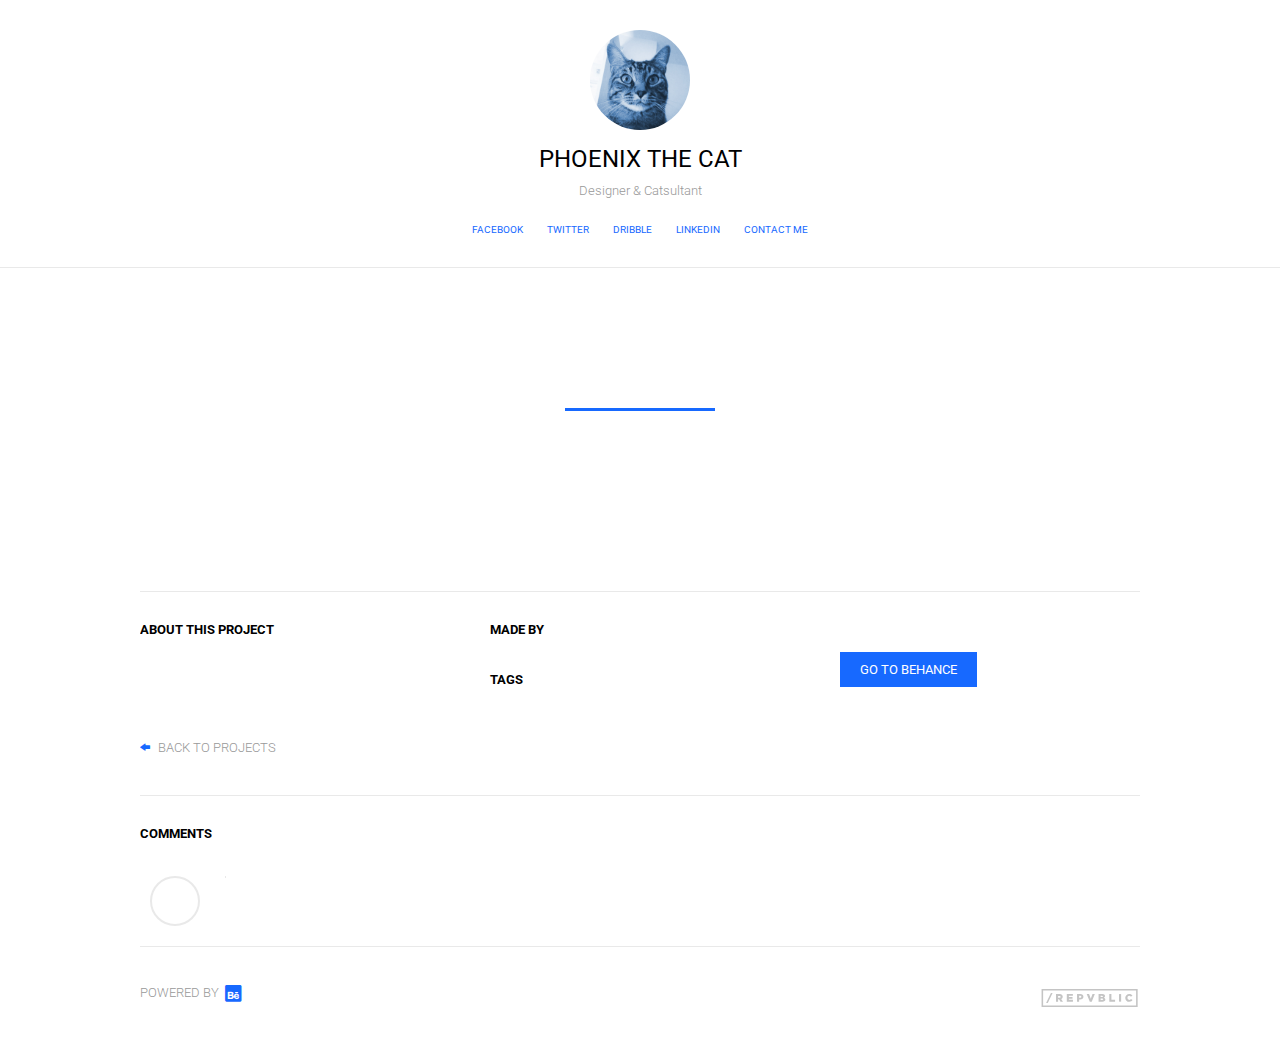
==== project.html @ 504475c3 "theme and folders" ====
<html>
<head>
  <title></title>
  <script type="text/javascript">
    var render = "project";
  </script>
  <script type="text/javascript" src="static/js/jquery-2.1.1.min.js"></script>
  <script type="text/javascript" src="static/js/be-settings.js"></script>
  <script type="text/javascript" src="static/js/be.js"></script>
  <script type="text/javascript" src="static/js/be-display.js"></script>
  <link href='http://fonts.googleapis.com/css?family=Roboto:400,700,300,400italic' rel='stylesheet' type='text/css'>
  <link rel="stylesheet" href="static/css/icons.css" type="text/css" />
  <link rel="stylesheet" href="static/css/styles.css" type="text/css" />
</head>
<body>
  <header>
    <div class="avatar">
      <img src="static/assets/avatar.jpg" alt="User Avatar" />
    </div>
    <h1 class="username"><a href="index.html">Phoenix the cat</a></h1>
    <span class="userdescription">Designer & Catsultant</span>
    <nav>
      <!--datos de contacto-->
      <a href="" target="_blank" class="accent-txt">Facebook</a>
      <a href="" target="_blank" class="accent-txt">Twitter</a>
      <a href="" target="_blank" class="accent-txt">Dribble</a>
      <a href="" target="_blank" class="accent-txt">LinkedIn</a>
      <a href="mailto:tannia@designersrepvblic.com" class="accent-txt">Contact me</a>
    </nav>
  </header>
  <section id="content">
    <div class="project_c">
      <div class="project_info">
        <h2 class="name"></h2>
        <span class="fields"></span>
        <span class="line accent-bg"></span>
      </div>
      <ul class="modules">
        <li>
          <img src="">
        </li>
      </ul>
      <div class="project_meta">
        <div class="col">
          <div class="description_data">
            <span class="data-txt">About this project</span>
            <p class="description"></p>
          </div>
        </div>
        <div class="col">
          <div class="owner-data">
            <span class="data-txt">Made by</span>
            <span class="owners"></span>
          </div>
          <div class="tags-data">
            <span class="data-txt">Tags</span>
            <span class="tags"></span>
          </div>
        </div>
        <div class="col">
          <div class="stats"></div>
          <a href="" class="gotobehance accent-bg">Go to Behance</a>
        </div>
        <div class="return-link">
          <a href="index.html">
            <i class="fi-arrow-left accent-txt"></i>
            Back to projects
          </a>
        </div>
      </div>
      <div class="comments-box">
        <h3>Comments</h3>
        <ul class="comments_c">
          <li>
            <div class="c_avatar">
              <img class="user_img">
            </div>
            <div class="c_content">
              <span class="user_name accent-txt"></span>
              <span class="date_on"></span>
              <p class="comment"></p>
            </div>
          </li>
        </ul>
      </div>
    </div>
  </section>
  <footer>
    <div class="behance">
      <a href="http://www.behance.net" target="_blank">Powered by <i class="fi-social-behance accent-txt"></i></a>
    </div>
    <div class="repvblic">
      <a href="http://www.repvblic.co/behance/" target="_blank" class="icon">Repvblic.co</a>
    </div>
  </footer>
</body>
</html>
---- static/css/icons.css ----
/* 
 * Foundation Icons v 3.0
 * Made by ZURB 2013 http://zurb.com/playground/foundation-icon-fonts-3
 * MIT License
 */

@font-face {
  font-family: "foundation-icons";
  src: url("../fonts/foundation-icons.eot");
  src: url("../fonts/foundation-icons.eot?#iefix") format("embedded-opentype"),
       url("../fonts/foundation-icons.woff") format("woff"),
       url("../fonts/foundation-icons.ttf") format("truetype"),
       url("../fonts/foundation-icons.svg#fontcustom") format("svg");
  font-weight: normal;
  font-style: normal;
}

.fi-address-book:before,
.fi-alert:before,
.fi-align-center:before,
.fi-align-justify:before,
.fi-align-left:before,
.fi-align-right:before,
.fi-anchor:before,
.fi-annotate:before,
.fi-archive:before,
.fi-arrow-down:before,
.fi-arrow-left:before,
.fi-arrow-right:before,
.fi-arrow-up:before,
.fi-arrows-compress:before,
.fi-arrows-expand:before,
.fi-arrows-in:before,
.fi-arrows-out:before,
.fi-asl:before,
.fi-asterisk:before,
.fi-at-sign:before,
.fi-background-color:before,
.fi-battery-empty:before,
.fi-battery-full:before,
.fi-battery-half:before,
.fi-bitcoin-circle:before,
.fi-bitcoin:before,
.fi-blind:before,
.fi-bluetooth:before,
.fi-bold:before,
.fi-book-bookmark:before,
.fi-book:before,
.fi-bookmark:before,
.fi-braille:before,
.fi-burst-new:before,
.fi-burst-sale:before,
.fi-burst:before,
.fi-calendar:before,
.fi-camera:before,
.fi-check:before,
.fi-checkbox:before,
.fi-clipboard-notes:before,
.fi-clipboard-pencil:before,
.fi-clipboard:before,
.fi-clock:before,
.fi-closed-caption:before,
.fi-cloud:before,
.fi-comment-minus:before,
.fi-comment-quotes:before,
.fi-comment-video:before,
.fi-comment:before,
.fi-comments:before,
.fi-compass:before,
.fi-contrast:before,
.fi-credit-card:before,
.fi-crop:before,
.fi-crown:before,
.fi-css3:before,
.fi-database:before,
.fi-die-five:before,
.fi-die-four:before,
.fi-die-one:before,
.fi-die-six:before,
.fi-die-three:before,
.fi-die-two:before,
.fi-dislike:before,
.fi-dollar-bill:before,
.fi-dollar:before,
.fi-download:before,
.fi-eject:before,
.fi-elevator:before,
.fi-euro:before,
.fi-eye:before,
.fi-fast-forward:before,
.fi-female-symbol:before,
.fi-female:before,
.fi-filter:before,
.fi-first-aid:before,
.fi-flag:before,
.fi-folder-add:before,
.fi-folder-lock:before,
.fi-folder:before,
.fi-foot:before,
.fi-foundation:before,
.fi-graph-bar:before,
.fi-graph-horizontal:before,
.fi-graph-pie:before,
.fi-graph-trend:before,
.fi-guide-dog:before,
.fi-hearing-aid:before,
.fi-heart:before,
.fi-home:before,
.fi-html5:before,
.fi-indent-less:before,
.fi-indent-more:before,
.fi-info:before,
.fi-italic:before,
.fi-key:before,
.fi-laptop:before,
.fi-layout:before,
.fi-lightbulb:before,
.fi-like:before,
.fi-link:before,
.fi-list-bullet:before,
.fi-list-number:before,
.fi-list-thumbnails:before,
.fi-list:before,
.fi-lock:before,
.fi-loop:before,
.fi-magnifying-glass:before,
.fi-mail:before,
.fi-male-female:before,
.fi-male-symbol:before,
.fi-male:before,
.fi-map:before,
.fi-marker:before,
.fi-megaphone:before,
.fi-microphone:before,
.fi-minus-circle:before,
.fi-minus:before,
.fi-mobile-signal:before,
.fi-mobile:before,
.fi-monitor:before,
.fi-mountains:before,
.fi-music:before,
.fi-next:before,
.fi-no-dogs:before,
.fi-no-smoking:before,
.fi-page-add:before,
.fi-page-copy:before,
.fi-page-csv:before,
.fi-page-delete:before,
.fi-page-doc:before,
.fi-page-edit:before,
.fi-page-export-csv:before,
.fi-page-export-doc:before,
.fi-page-export-pdf:before,
.fi-page-export:before,
.fi-page-filled:before,
.fi-page-multiple:before,
.fi-page-pdf:before,
.fi-page-remove:before,
.fi-page-search:before,
.fi-page:before,
.fi-paint-bucket:before,
.fi-paperclip:before,
.fi-pause:before,
.fi-paw:before,
.fi-paypal:before,
.fi-pencil:before,
.fi-photo:before,
.fi-play-circle:before,
.fi-play-video:before,
.fi-play:before,
.fi-plus:before,
.fi-pound:before,
.fi-power:before,
.fi-previous:before,
.fi-price-tag:before,
.fi-pricetag-multiple:before,
.fi-print:before,
.fi-prohibited:before,
.fi-projection-screen:before,
.fi-puzzle:before,
.fi-quote:before,
.fi-record:before,
.fi-refresh:before,
.fi-results-demographics:before,
.fi-results:before,
.fi-rewind-ten:before,
.fi-rewind:before,
.fi-rss:before,
.fi-safety-cone:before,
.fi-save:before,
.fi-share:before,
.fi-sheriff-badge:before,
.fi-shield:before,
.fi-shopping-bag:before,
.fi-shopping-cart:before,
.fi-shuffle:before,
.fi-skull:before,
.fi-social-500px:before,
.fi-social-adobe:before,
.fi-social-amazon:before,
.fi-social-android:before,
.fi-social-apple:before,
.fi-social-behance:before,
.fi-social-bing:before,
.fi-social-blogger:before,
.fi-social-delicious:before,
.fi-social-designer-news:before,
.fi-social-deviant-art:before,
.fi-social-digg:before,
.fi-social-dribbble:before,
.fi-social-drive:before,
.fi-social-dropbox:before,
.fi-social-evernote:before,
.fi-social-facebook:before,
.fi-social-flickr:before,
.fi-social-forrst:before,
.fi-social-foursquare:before,
.fi-social-game-center:before,
.fi-social-github:before,
.fi-social-google-plus:before,
.fi-social-hacker-news:before,
.fi-social-hi5:before,
.fi-social-instagram:before,
.fi-social-joomla:before,
.fi-social-lastfm:before,
.fi-social-linkedin:before,
.fi-social-medium:before,
.fi-social-myspace:before,
.fi-social-orkut:before,
.fi-social-path:before,
.fi-social-picasa:before,
.fi-social-pinterest:before,
.fi-social-rdio:before,
.fi-social-reddit:before,
.fi-social-skillshare:before,
.fi-social-skype:before,
.fi-social-smashing-mag:before,
.fi-social-snapchat:before,
.fi-social-spotify:before,
.fi-social-squidoo:before,
.fi-social-stack-overflow:before,
.fi-social-steam:before,
.fi-social-stumbleupon:before,
.fi-social-treehouse:before,
.fi-social-tumblr:before,
.fi-social-twitter:before,
.fi-social-vimeo:before,
.fi-social-windows:before,
.fi-social-xbox:before,
.fi-social-yahoo:before,
.fi-social-yelp:before,
.fi-social-youtube:before,
.fi-social-zerply:before,
.fi-social-zurb:before,
.fi-sound:before,
.fi-star:before,
.fi-stop:before,
.fi-strikethrough:before,
.fi-subscript:before,
.fi-superscript:before,
.fi-tablet-landscape:before,
.fi-tablet-portrait:before,
.fi-target-two:before,
.fi-target:before,
.fi-telephone-accessible:before,
.fi-telephone:before,
.fi-text-color:before,
.fi-thumbnails:before,
.fi-ticket:before,
.fi-torso-business:before,
.fi-torso-female:before,
.fi-torso:before,
.fi-torsos-all-female:before,
.fi-torsos-all:before,
.fi-torsos-female-male:before,
.fi-torsos-male-female:before,
.fi-torsos:before,
.fi-trash:before,
.fi-trees:before,
.fi-trophy:before,
.fi-underline:before,
.fi-universal-access:before,
.fi-unlink:before,
.fi-unlock:before,
.fi-upload-cloud:before,
.fi-upload:before,
.fi-usb:before,
.fi-video:before,
.fi-volume-none:before,
.fi-volume-strike:before,
.fi-volume:before,
.fi-web:before,
.fi-wheelchair:before,
.fi-widget:before,
.fi-wrench:before,
.fi-x-circle:before,
.fi-x:before,
.fi-yen:before,
.fi-zoom-in:before,
.fi-zoom-out:before,
.stats .comments i:before,
.stats .views i:before,
.stats .appreciations i:before {
  font-family: "foundation-icons";
  font-style: normal;
  font-weight: normal;
  font-variant: normal;
  text-transform: none;
  line-height: 1;
  -webkit-font-smoothing: antialiased;
  display: inline-block;
  text-decoration: inherit;
}

.fi-address-book:before { content: "\f100"; }
.fi-alert:before { content: "\f101"; }
.fi-align-center:before { content: "\f102"; }
.fi-align-justify:before { content: "\f103"; }
.fi-align-left:before { content: "\f104"; }
.fi-align-right:before { content: "\f105"; }
.fi-anchor:before { content: "\f106"; }
.fi-annotate:before { content: "\f107"; }
.fi-archive:before { content: "\f108"; }
.fi-arrow-down:before { content: "\f109"; }
.fi-arrow-left:before { content: "\f10a"; }
.fi-arrow-right:before { content: "\f10b"; }
.fi-arrow-up:before { content: "\f10c"; }
.fi-arrows-compress:before { content: "\f10d"; }
.fi-arrows-expand:before { content: "\f10e"; }
.fi-arrows-in:before { content: "\f10f"; }
.fi-arrows-out:before { content: "\f110"; }
.fi-asl:before { content: "\f111"; }
.fi-asterisk:before { content: "\f112"; }
.fi-at-sign:before { content: "\f113"; }
.fi-background-color:before { content: "\f114"; }
.fi-battery-empty:before { content: "\f115"; }
.fi-battery-full:before { content: "\f116"; }
.fi-battery-half:before { content: "\f117"; }
.fi-bitcoin-circle:before { content: "\f118"; }
.fi-bitcoin:before { content: "\f119"; }
.fi-blind:before { content: "\f11a"; }
.fi-bluetooth:before { content: "\f11b"; }
.fi-bold:before { content: "\f11c"; }
.fi-book-bookmark:before { content: "\f11d"; }
.fi-book:before { content: "\f11e"; }
.fi-bookmark:before { content: "\f11f"; }
.fi-braille:before { content: "\f120"; }
.fi-burst-new:before { content: "\f121"; }
.fi-burst-sale:before { content: "\f122"; }
.fi-burst:before { content: "\f123"; }
.fi-calendar:before { content: "\f124"; }
.fi-camera:before { content: "\f125"; }
.fi-check:before { content: "\f126"; }
.fi-checkbox:before { content: "\f127"; }
.fi-clipboard-notes:before { content: "\f128"; }
.fi-clipboard-pencil:before { content: "\f129"; }
.fi-clipboard:before { content: "\f12a"; }
.fi-clock:before { content: "\f12b"; }
.fi-closed-caption:before { content: "\f12c"; }
.fi-cloud:before { content: "\f12d"; }
.fi-comment-minus:before { content: "\f12e"; }
.fi-comment-quotes:before { content: "\f12f"; }
.fi-comment-video:before { content: "\f130"; }
.fi-comment:before { content: "\f131"; }
.fi-comments:before { content: "\f132"; }
.fi-compass:before { content: "\f133"; }
.fi-contrast:before { content: "\f134"; }
.fi-credit-card:before { content: "\f135"; }
.fi-crop:before { content: "\f136"; }
.fi-crown:before { content: "\f137"; }
.fi-css3:before { content: "\f138"; }
.fi-database:before { content: "\f139"; }
.fi-die-five:before { content: "\f13a"; }
.fi-die-four:before { content: "\f13b"; }
.fi-die-one:before { content: "\f13c"; }
.fi-die-six:before { content: "\f13d"; }
.fi-die-three:before { content: "\f13e"; }
.fi-die-two:before { content: "\f13f"; }
.fi-dislike:before { content: "\f140"; }
.fi-dollar-bill:before { content: "\f141"; }
.fi-dollar:before { content: "\f142"; }
.fi-download:before { content: "\f143"; }
.fi-eject:before { content: "\f144"; }
.fi-elevator:before { content: "\f145"; }
.fi-euro:before { content: "\f146"; }
.fi-eye:before { content: "\f147"; }
.fi-fast-forward:before { content: "\f148"; }
.fi-female-symbol:before { content: "\f149"; }
.fi-female:before { content: "\f14a"; }
.fi-filter:before { content: "\f14b"; }
.fi-first-aid:before { content: "\f14c"; }
.fi-flag:before { content: "\f14d"; }
.fi-folder-add:before { content: "\f14e"; }
.fi-folder-lock:before { content: "\f14f"; }
.fi-folder:before { content: "\f150"; }
.fi-foot:before { content: "\f151"; }
.fi-foundation:before { content: "\f152"; }
.fi-graph-bar:before { content: "\f153"; }
.fi-graph-horizontal:before { content: "\f154"; }
.fi-graph-pie:before { content: "\f155"; }
.fi-graph-trend:before { content: "\f156"; }
.fi-guide-dog:before { content: "\f157"; }
.fi-hearing-aid:before { content: "\f158"; }
.fi-heart:before { content: "\f159"; }
.fi-home:before { content: "\f15a"; }
.fi-html5:before { content: "\f15b"; }
.fi-indent-less:before { content: "\f15c"; }
.fi-indent-more:before { content: "\f15d"; }
.fi-info:before { content: "\f15e"; }
.fi-italic:before { content: "\f15f"; }
.fi-key:before { content: "\f160"; }
.fi-laptop:before { content: "\f161"; }
.fi-layout:before { content: "\f162"; }
.fi-lightbulb:before { content: "\f163"; }
.fi-like:before { content: "\f164"; }
.fi-link:before { content: "\f165"; }
.fi-list-bullet:before { content: "\f166"; }
.fi-list-number:before { content: "\f167"; }
.fi-list-thumbnails:before { content: "\f168"; }
.fi-list:before { content: "\f169"; }
.fi-lock:before { content: "\f16a"; }
.fi-loop:before { content: "\f16b"; }
.fi-magnifying-glass:before { content: "\f16c"; }
.fi-mail:before { content: "\f16d"; }
.fi-male-female:before { content: "\f16e"; }
.fi-male-symbol:before { content: "\f16f"; }
.fi-male:before { content: "\f170"; }
.fi-map:before { content: "\f171"; }
.fi-marker:before { content: "\f172"; }
.fi-megaphone:before { content: "\f173"; }
.fi-microphone:before { content: "\f174"; }
.fi-minus-circle:before { content: "\f175"; }
.fi-minus:before { content: "\f176"; }
.fi-mobile-signal:before { content: "\f177"; }
.fi-mobile:before { content: "\f178"; }
.fi-monitor:before { content: "\f179"; }
.fi-mountains:before { content: "\f17a"; }
.fi-music:before { content: "\f17b"; }
.fi-next:before { content: "\f17c"; }
.fi-no-dogs:before { content: "\f17d"; }
.fi-no-smoking:before { content: "\f17e"; }
.fi-page-add:before { content: "\f17f"; }
.fi-page-copy:before { content: "\f180"; }
.fi-page-csv:before { content: "\f181"; }
.fi-page-delete:before { content: "\f182"; }
.fi-page-doc:before { content: "\f183"; }
.fi-page-edit:before { content: "\f184"; }
.fi-page-export-csv:before { content: "\f185"; }
.fi-page-export-doc:before { content: "\f186"; }
.fi-page-export-pdf:before { content: "\f187"; }
.fi-page-export:before { content: "\f188"; }
.fi-page-filled:before { content: "\f189"; }
.fi-page-multiple:before { content: "\f18a"; }
.fi-page-pdf:before { content: "\f18b"; }
.fi-page-remove:before { content: "\f18c"; }
.fi-page-search:before { content: "\f18d"; }
.fi-page:before { content: "\f18e"; }
.fi-paint-bucket:before { content: "\f18f"; }
.fi-paperclip:before { content: "\f190"; }
.fi-pause:before { content: "\f191"; }
.fi-paw:before { content: "\f192"; }
.fi-paypal:before { content: "\f193"; }
.fi-pencil:before { content: "\f194"; }
.fi-photo:before { content: "\f195"; }
.fi-play-circle:before { content: "\f196"; }
.fi-play-video:before { content: "\f197"; }
.fi-play:before { content: "\f198"; }
.fi-plus:before { content: "\f199"; }
.fi-pound:before { content: "\f19a"; }
.fi-power:before { content: "\f19b"; }
.fi-previous:before { content: "\f19c"; }
.fi-price-tag:before { content: "\f19d"; }
.fi-pricetag-multiple:before { content: "\f19e"; }
.fi-print:before { content: "\f19f"; }
.fi-prohibited:before { content: "\f1a0"; }
.fi-projection-screen:before { content: "\f1a1"; }
.fi-puzzle:before { content: "\f1a2"; }
.fi-quote:before { content: "\f1a3"; }
.fi-record:before { content: "\f1a4"; }
.fi-refresh:before { content: "\f1a5"; }
.fi-results-demographics:before { content: "\f1a6"; }
.fi-results:before { content: "\f1a7"; }
.fi-rewind-ten:before { content: "\f1a8"; }
.fi-rewind:before { content: "\f1a9"; }
.fi-rss:before { content: "\f1aa"; }
.fi-safety-cone:before { content: "\f1ab"; }
.fi-save:before { content: "\f1ac"; }
.fi-share:before { content: "\f1ad"; }
.fi-sheriff-badge:before { content: "\f1ae"; }
.fi-shield:before { content: "\f1af"; }
.fi-shopping-bag:before { content: "\f1b0"; }
.fi-shopping-cart:before { content: "\f1b1"; }
.fi-shuffle:before { content: "\f1b2"; }
.fi-skull:before { content: "\f1b3"; }
.fi-social-500px:before { content: "\f1b4"; }
.fi-social-adobe:before { content: "\f1b5"; }
.fi-social-amazon:before { content: "\f1b6"; }
.fi-social-android:before { content: "\f1b7"; }
.fi-social-apple:before { content: "\f1b8"; }
.fi-social-behance:before { content: "\f1b9"; }
.fi-social-bing:before { content: "\f1ba"; }
.fi-social-blogger:before { content: "\f1bb"; }
.fi-social-delicious:before { content: "\f1bc"; }
.fi-social-designer-news:before { content: "\f1bd"; }
.fi-social-deviant-art:before { content: "\f1be"; }
.fi-social-digg:before { content: "\f1bf"; }
.fi-social-dribbble:before { content: "\f1c0"; }
.fi-social-drive:before { content: "\f1c1"; }
.fi-social-dropbox:before { content: "\f1c2"; }
.fi-social-evernote:before { content: "\f1c3"; }
.fi-social-facebook:before { content: "\f1c4"; }
.fi-social-flickr:before { content: "\f1c5"; }
.fi-social-forrst:before { content: "\f1c6"; }
.fi-social-foursquare:before { content: "\f1c7"; }
.fi-social-game-center:before { content: "\f1c8"; }
.fi-social-github:before { content: "\f1c9"; }
.fi-social-google-plus:before { content: "\f1ca"; }
.fi-social-hacker-news:before { content: "\f1cb"; }
.fi-social-hi5:before { content: "\f1cc"; }
.fi-social-instagram:before { content: "\f1cd"; }
.fi-social-joomla:before { content: "\f1ce"; }
.fi-social-lastfm:before { content: "\f1cf"; }
.fi-social-linkedin:before { content: "\f1d0"; }
.fi-social-medium:before { content: "\f1d1"; }
.fi-social-myspace:before { content: "\f1d2"; }
.fi-social-orkut:before { content: "\f1d3"; }
.fi-social-path:before { content: "\f1d4"; }
.fi-social-picasa:before { content: "\f1d5"; }
.fi-social-pinterest:before { content: "\f1d6"; }
.fi-social-rdio:before { content: "\f1d7"; }
.fi-social-reddit:before { content: "\f1d8"; }
.fi-social-skillshare:before { content: "\f1d9"; }
.fi-social-skype:before { content: "\f1da"; }
.fi-social-smashing-mag:before { content: "\f1db"; }
.fi-social-snapchat:before { content: "\f1dc"; }
.fi-social-spotify:before { content: "\f1dd"; }
.fi-social-squidoo:before { content: "\f1de"; }
.fi-social-stack-overflow:before { content: "\f1df"; }
.fi-social-steam:before { content: "\f1e0"; }
.fi-social-stumbleupon:before { content: "\f1e1"; }
.fi-social-treehouse:before { content: "\f1e2"; }
.fi-social-tumblr:before { content: "\f1e3"; }
.fi-social-twitter:before { content: "\f1e4"; }
.fi-social-vimeo:before { content: "\f1e5"; }
.fi-social-windows:before { content: "\f1e6"; }
.fi-social-xbox:before { content: "\f1e7"; }
.fi-social-yahoo:before { content: "\f1e8"; }
.fi-social-yelp:before { content: "\f1e9"; }
.fi-social-youtube:before { content: "\f1ea"; }
.fi-social-zerply:before { content: "\f1eb"; }
.fi-social-zurb:before { content: "\f1ec"; }
.fi-sound:before { content: "\f1ed"; }
.fi-star:before { content: "\f1ee"; }
.fi-stop:before { content: "\f1ef"; }
.fi-strikethrough:before { content: "\f1f0"; }
.fi-subscript:before { content: "\f1f1"; }
.fi-superscript:before { content: "\f1f2"; }
.fi-tablet-landscape:before { content: "\f1f3"; }
.fi-tablet-portrait:before { content: "\f1f4"; }
.fi-target-two:before { content: "\f1f5"; }
.fi-target:before { content: "\f1f6"; }
.fi-telephone-accessible:before { content: "\f1f7"; }
.fi-telephone:before { content: "\f1f8"; }
.fi-text-color:before { content: "\f1f9"; }
.fi-thumbnails:before { content: "\f1fa"; }
.fi-ticket:before { content: "\f1fb"; }
.fi-torso-business:before { content: "\f1fc"; }
.fi-torso-female:before { content: "\f1fd"; }
.fi-torso:before { content: "\f1fe"; }
.fi-torsos-all-female:before { content: "\f1ff"; }
.fi-torsos-all:before { content: "\f200"; }
.fi-torsos-female-male:before { content: "\f201"; }
.fi-torsos-male-female:before { content: "\f202"; }
.fi-torsos:before { content: "\f203"; }
.fi-trash:before { content: "\f204"; }
.fi-trees:before { content: "\f205"; }
.fi-trophy:before { content: "\f206"; }
.fi-underline:before { content: "\f207"; }
.fi-universal-access:before { content: "\f208"; }
.fi-unlink:before { content: "\f209"; }
.fi-unlock:before { content: "\f20a"; }
.fi-upload-cloud:before { content: "\f20b"; }
.fi-upload:before { content: "\f20c"; }
.fi-usb:before { content: "\f20d"; }
.fi-video:before { content: "\f20e"; }
.fi-volume-none:before { content: "\f20f"; }
.fi-volume-strike:before { content: "\f210"; }
.fi-volume:before { content: "\f211"; }
.fi-web:before { content: "\f212"; }
.fi-wheelchair:before { content: "\f213"; }
.fi-widget:before { content: "\f214"; }
.fi-wrench:before { content: "\f215"; }
.fi-x-circle:before { content: "\f216"; }
.fi-x:before { content: "\f217"; }
.fi-yen:before { content: "\f218"; }
.fi-zoom-in:before { content: "\f219"; }
.fi-zoom-out:before { content: "\f21a"; }
---- static/css/styles.css ----
/*BEHANCE PORTFOLIO DISPLAY*/

/*
By Repvblic.Co - http://www.repvblic.co/behance/
Code by @leninanduin - Design by @velvetlicious
*/


/*If you want to change the accent color, do it here!*/

.accent-txt {
  color: #1769ff;
}

.accent-bg {
  background: #1769ff;
}

/*General*/

* {
  margin: 0;
  padding: 0;
  box-sizing: border-box;
  -webkit-box-sizing: border-box;
  -moz-box-sizing: border-box;
}

html, body {
  background: #fff;
  width: 100%;
  height: 100%;
  position: relative;
  font-family: 'Roboto', sans-serif;
  font-size: 16px;
  font-weight: 400;
  color: #000;
}

a {
  text-decoration: none;
}

header {
  width: 100%;
  padding: 30px;
  margin-bottom: 30px;
  border-bottom: 1px solid #e9e9e9;
}

.avatar {
  width: 100px;
  height: 100px;
  overflow: hidden;
  margin: 0 auto;
  border-radius: 50%;
}

.avatar img {
  width: 110%;
}

.username {
  font-weight: 400;
  text-align: center;
  width: 100%;
  display: block;
  margin: 15px 0 10px;
  text-transform: uppercase;
  font-size: 1.5em;
}

.username a {
  color: #000;
}

.userdescription {
  font-weight: 300;
  font-size: .8em;
  color: #999;
  display: block;
  width: 100%;
  text-align: center;
}

nav {
  margin-top: 20px;
  text-align: center;
}

nav a {
  text-transform: uppercase;
  font-size: .6em;
  text-decoration: none;
  display: inline-block;
  margin: 0 10px;
}

#content {
  width: 1000px;
  margin: 40px auto 0;
  display: table;
}

ul.projects {
  list-style: none;
}

li.project {
  width: 30%;
  float: left;
  min-height: 310px;
  margin: 0 5% 50px 0;
}

li.project:nth-of-type(3n + 3) {
  margin: 0 0 40px 0;
}

.project_thumb {
  width: 100%;
  margin-bottom: 15px;
  display: block;
  position: relative;
}

.project_thumb img {
  width: 100%;
}

.project_thumb .overlay {
  position: absolute;
  top: 0;
  width: 100%;
  height: 100%;
  opacity: 0;
}

.project_thumb .overlay:hover {
  opacity: .7;
}

.overlay i {
  position: absolute;
  top: 0;
  left: 0;
  width: 100%;
  height: 100%;
  z-index: 1;
  color: #fff;
  font-size: 3em;
  text-align: center;
  padding-top: 30%;
}

.overlay i:before {
  width: 100%;
}

a.project_link span {
  width: 100%;
  display: block;
  font-size: 1em;
  text-transform: uppercase;
  margin-bottom: 5px;
}

.project .fields {
  font-weight: 300;
  font-size: .6em;
  color: #999;
  display: block;
  width: 100%;
}

footer {
  width: 1000px;
  margin: 0 auto;
  padding: 40px 0;
  border-top: 1px solid #e9e9e9;
  display: table;
}

.behance {
  display: block;
  float: left;
}

.behance a {
  color: #999;
  font-size: .8em;
  font-weight: 300;
  text-transform: uppercase;
  display: block;
  line-height: 1em;
  position: relative;
  height: 18px;
}

.behance a i {
  display: inline-block;
  margin: 0 0 0 3px;
}

.behance a i:before {
  display: inline-block;
  text-align: center;
  font-size: 1.8em;
  line-height: 1em;
  position: absolute;
  bottom: 0;
}

.repvblic {
  display: block;
  float: right;
}

.repvblic a {
  text-indent: -9999px;
  background: url('../assets/repvblic.svg') no-repeat left top;
  display: block;
  width: 100px;
  height: 30px;
  background-size: contain;
}

.slow {
  transition: opacity 300ms ease 0s;
  -webkit-transition: opacity 300ms ease 0s;
  -moz-transition: opacity 300ms ease 0s;
}

.project_info .name {
  text-align: center;
  width: 100%;
  display: block;
  font-size: 2.5em;
  text-transform: uppercase;
  font-weight: 700;
  margin-bottom: 20px;
}

.project_info {
  width: 100%;
  display: block;
  margin-bottom: 40px;
  padding: 40px 0;
}

.line {
  width: 150px;
  height: 3px;
  display: block;
  margin: 60px auto 0;
}

.project_info .fields {
  width: 100%;
  display: block;
  text-align: center;
  color: #999;
  font-weight: 300;
  font-size: .8em;
}

ul.modules {
  list-style: none;
}

.modules li {
  display: block;
  margin-bottom: 20px;
}

.modules li img {
  margin: 0 auto;
  display: block;
}

.project_meta {
  display: block;
  width: 100%;
  margin: 100px 0 20px 0;
  padding: 30px 0 15px 0;
  border-top: 1px solid #e9e9e9;
  overflow: auto;
}
.col {
  width: 30%;
  margin-right: 5%;
  float: left;
}
.col:nth-of-type(3n+3) {
  margin-right: 0;
}

.col > div {
  width: 100%;
  float: left;
  margin-bottom: 30px;
}

.description_data {
  float: left;
}

span.data-txt, .comments-box h3 {
  text-transform: uppercase;
  font-weight: 700;
  font-size: .8em;
  width: 100%;
  display: block;
  margin-bottom: 5px;
}

.description, .tags {
  color: #999;
  font-size: .8em;
  font-weight: 300;
}

.owner-data {
  float: left;
}

span.owners {
  width: 100%;
}

.owners a {
  font-size: .8em;
  font-weight: 300;
}

.stats span {
  width: 100%;
  display: block;
  color: #999;
  font-size: .8em;
  font-weight: 300;
  margin-bottom: 5px;
  position: relative;
  height: 20px;
}

.stats span i {
  width: 20px;
  height: 20px;
  display: inline-block;
  margin-right: 10px;
}

.stats span i:before {
  display: inline-block;
  text-align: center;
  font-size: 1.8em;
  line-height: 1em;
  position: absolute;
  bottom: 1px;
  left: 0;
  height: 16px;
  width: 20px;
}

.comments-box {
  width: 100%;
  display: block;
  border-top: 1px solid #e9e9e9;
  padding: 30px 0;  
}

ul.comments_c {
  list-style: none;
  width: 100%;
  display: block;
  float: left;
  margin-top: 20px;
}

.comments_c li {
    width: 100%;
    float: left;
    padding: 10px;
    margin-bottom: 10px;
}

.c_avatar {
    width: 50px;
    height: 50px;
    display: block;
    float: left;
    border-radius: 50%;
    overflow: hidden;
    border: 2px solid #e9e9e9;
}

.c_avatar img {
  margin: -2px 0 0 -2px;
  display: block;
}

.c_content {
    float: left;
    display: block;
    margin: 0 20px;
}

.c_content .user_name {
  text-transform: uppercase;
  font-weight: 700;
  font-size: .8em;
  display: block;
  margin-bottom: 5px;
  float: left;
}

.c_content .date_on, .c_content p.comment {
  color: #999;
  font-size: .8em;
  font-weight: 300;
}

.c_content .date_on {
  display: block;
  float: left;
  margin-left: 5px;
  padding-left: 5px;
  border-left: 1px solid #e9e9e9;
  font-size: .6em;
  padding-top: 2px;
}

.c_content p.comment {
  width: 100%;
  display: block;
  float: left;
  margin-top: 5px;
}

a.gotobehance {
  padding: 10px 20px;
  text-transform: uppercase;
  color: #fff;
  font-size: .8em;
  display: block;
  float: left;
}

.stats .comments i:before { content: "\f132"; }
.stats .views i:before { content: "\f147"; }
.stats .appreciations i:before { content: "\f164"; }

.return-link {
  width: 100%;
  display: block;
  float: left;
  margin: 20px 0 0 0;
}

.return-link a {
  color: #999;
  font-size: .8em;
  font-weight: 300;
  text-transform: uppercase;
  display: block;
  line-height: 1em;
  position: relative;
  height: 18px;
}

.return-link a i {
  margin-right: 5px;
}
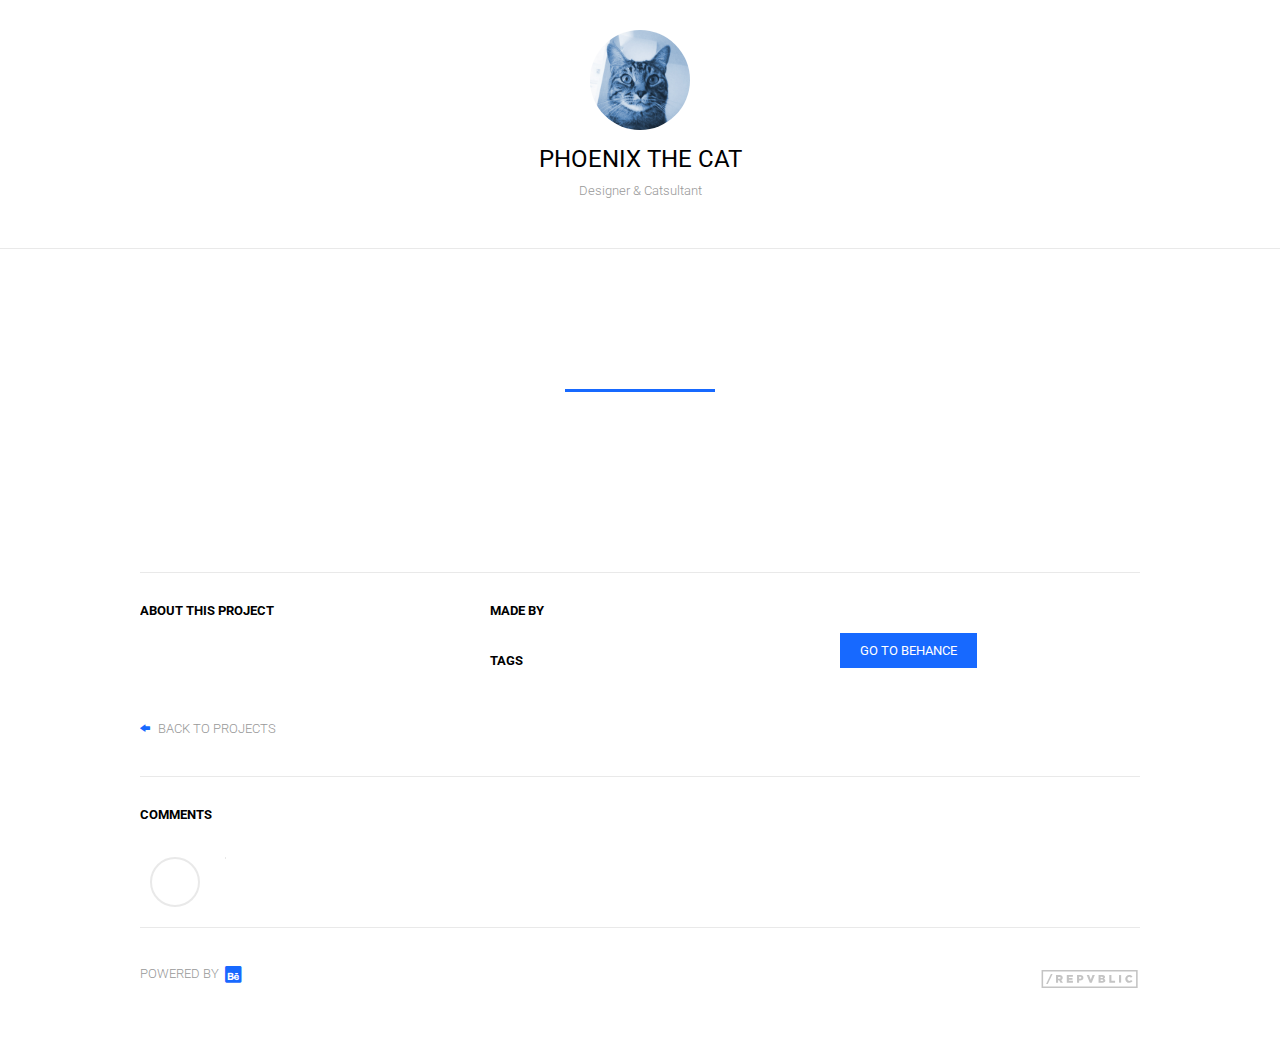
==== commit eac09261: "theme update & local storage implementation" ====
--- a/project.html
+++ b/project.html
@@ -1,9 +1,6 @@
 <html>
 <head>
   <title></title>
-  <script type="text/javascript">
-    var render = "project";
-  </script>
   <script type="text/javascript" src="static/js/jquery-2.1.1.min.js"></script>
   <script type="text/javascript" src="static/js/be-settings.js"></script>
   <script type="text/javascript" src="static/js/be.js"></script>
@@ -21,11 +18,11 @@
     <span class="userdescription">Designer & Catsultant</span>
     <nav>
       <!--datos de contacto-->
-      <a href="" target="_blank" class="accent-txt">Facebook</a>
+      <!-- <a href="" target="_blank" class="accent-txt">Facebook</a>
       <a href="" target="_blank" class="accent-txt">Twitter</a>
       <a href="" target="_blank" class="accent-txt">Dribble</a>
       <a href="" target="_blank" class="accent-txt">LinkedIn</a>
-      <a href="mailto:tannia@designersrepvblic.com" class="accent-txt">Contact me</a>
+      <a href="mailto:tannia@designersrepvblic.com" class="accent-txt">Contact me</a> -->
     </nav>
   </header>
   <section id="content">
@@ -59,7 +56,7 @@
         </div>
         <div class="col">
           <div class="stats"></div>
-          <a href="" class="gotobehance accent-bg">Go to Behance</a>
+          <a href="" class="gotobehance accent-bg" target="_blank">Go to Behance</a>
         </div>
         <div class="return-link">
           <a href="index.html">
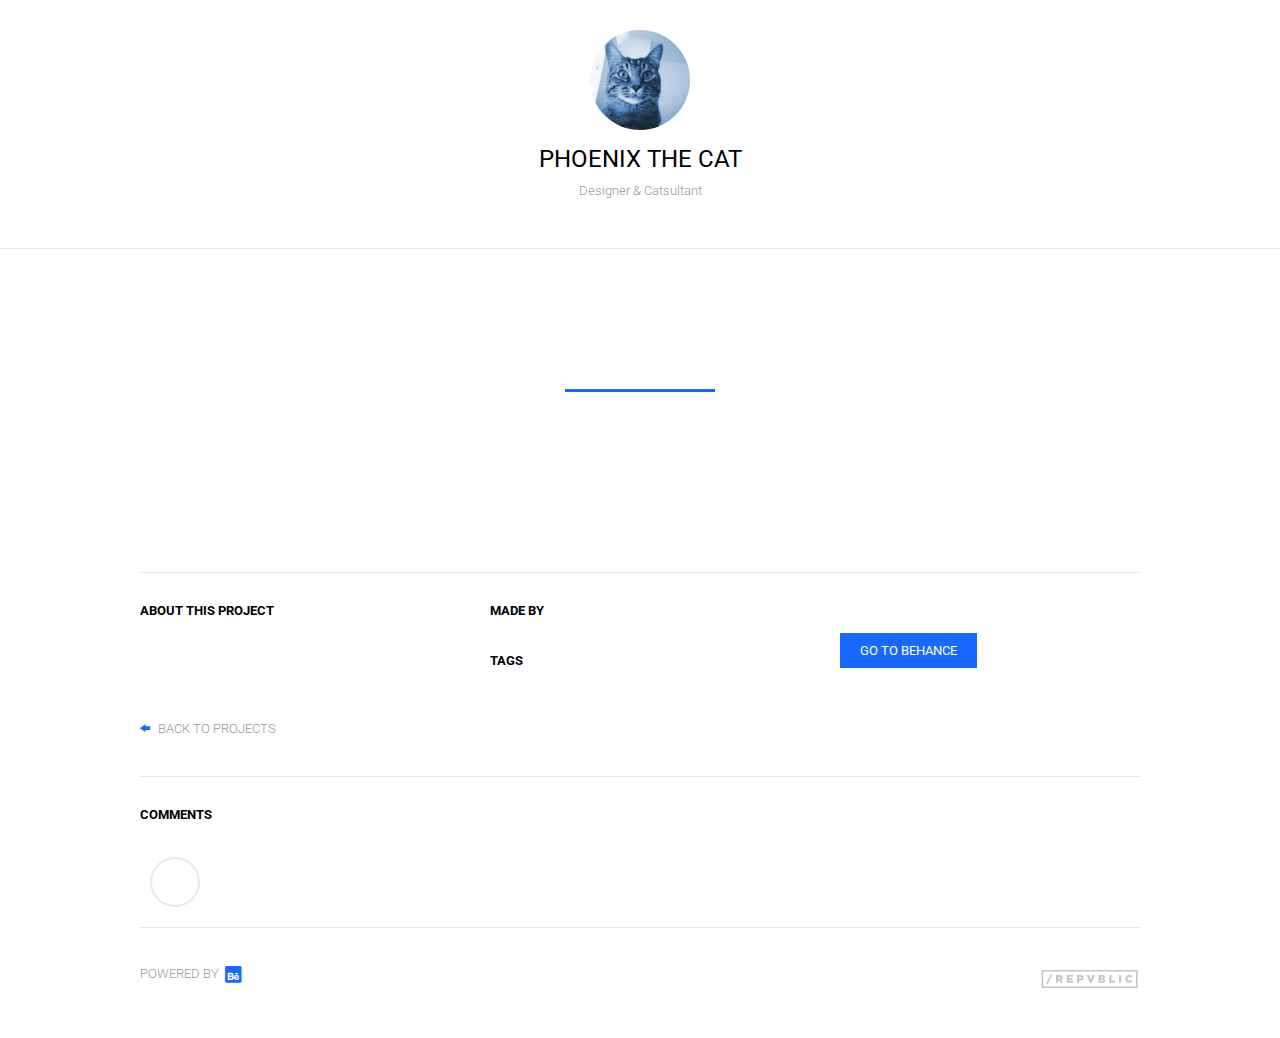
==== commit 02cb67dc: "sticky header" ====
--- a/project.html
+++ b/project.html
@@ -5,24 +5,28 @@
   <script type="text/javascript" src="static/js/be-settings.js"></script>
   <script type="text/javascript" src="static/js/be.js"></script>
   <script type="text/javascript" src="static/js/be-display.js"></script>
+  <link rel="icon" type="image/png" href="static/assets/favicon.png" />
   <link href='http://fonts.googleapis.com/css?family=Roboto:400,700,300,400italic' rel='stylesheet' type='text/css'>
   <link rel="stylesheet" href="static/css/icons.css" type="text/css" />
   <link rel="stylesheet" href="static/css/styles.css" type="text/css" />
 </head>
 <body>
-  <header>
+  <header id="main">
     <div class="avatar">
       <img src="static/assets/avatar.jpg" alt="User Avatar" />
     </div>
     <h1 class="username"><a href="index.html">Phoenix the cat</a></h1>
     <span class="userdescription">Designer & Catsultant</span>
     <nav>
-      <!--datos de contacto-->
-      <!-- <a href="" target="_blank" class="accent-txt">Facebook</a>
-      <a href="" target="_blank" class="accent-txt">Twitter</a>
-      <a href="" target="_blank" class="accent-txt">Dribble</a>
-      <a href="" target="_blank" class="accent-txt">LinkedIn</a>
-      <a href="mailto:tannia@designersrepvblic.com" class="accent-txt">Contact me</a> -->
+    </nav>
+  </header>
+  <header id="sticky">
+    <div class="avatar">
+      <img src="static/assets/avatar.jpg" alt="User Avatar" />
+    </div>
+    <h1 class="username"><a href="index.html">Phoenix the cat</a></h1>
+    <span class="userdescription">Designer & Catsultant</span>
+    <nav>
     </nav>
   </header>
   <section id="content">
--- a/static/css/styles.css
+++ b/static/css/styles.css
@@ -35,6 +35,7 @@
   font-size: 16px;
   font-weight: 400;
   color: #000;
+  display: block;
 }
 
 a {
@@ -46,6 +47,9 @@
   padding: 30px;
   margin-bottom: 30px;
   border-bottom: 1px solid #e9e9e9;
+  background: #fff;
+  position: relative;
+  z-index: 10;
 }
 
 .avatar {
@@ -57,7 +61,7 @@
 }
 
 .avatar img {
-  width: 110%;
+  width: 100%;
 }
 
 .username {
@@ -94,6 +98,61 @@
   text-decoration: none;
   display: inline-block;
   margin: 0 10px;
+}
+
+#sticky {
+  position: fixed;
+  padding: 12px 30px;
+  height: 75px;
+  opacity: 0;
+  top: 0;
+  margin: 0;
+  -webkit-transform: translate(0,-75px);
+  -moz-transform: translate(0,-75px);
+  -ms-transform: translate(0,-75px);
+  -o-transform: translate(0,-75px);
+  transform: translate(0,-75px);
+  -webkit-transition: all .5s;
+  -moz-transition: all .5s;
+  -o-transition: all .5s;
+  -ms-transition: all .5s;
+  transition: all .5s;
+}
+
+#sticky.is-on {
+  opacity: 1;
+  -webkit-transform: translate(0,0px);
+  -moz-transform: translate(0,0px);
+  -ms-transform: translate(0,0px);
+  -o-transform: translate(0,0px);
+  transform: translate(0,0px);
+  -webkit-transition: all .5s;
+  -moz-transition: all .5s;
+  -o-transition: all .5s;
+  -ms-transition: all .5s;
+  transition: all .5s;
+}
+
+#sticky .avatar {
+  float: left;
+  width: 50px;
+  height: 50px;
+}
+
+#sticky h1.username {
+  float: left;
+  width: auto;
+  margin: 12px;
+  font-size: 1.2em;
+}
+
+#sticky span.userdescription {
+  display: none;
+  width: auto;
+}
+
+#sticky nav {
+  float: right;
 }
 
 #content {
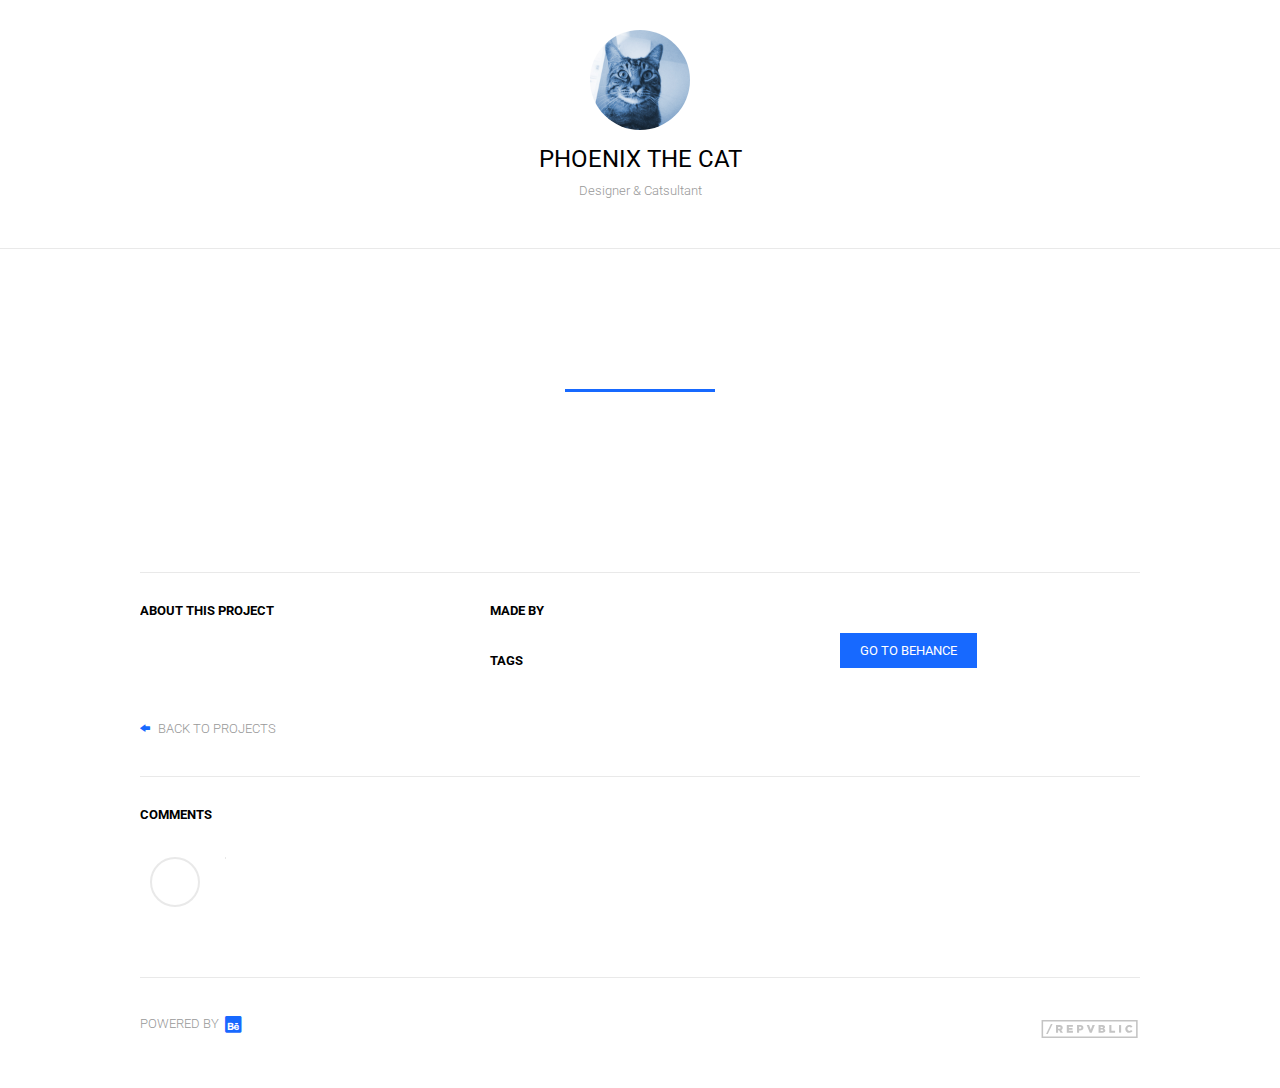
==== commit 7ee41f74: "fix the no index.html url support" ====
--- a/project.html
+++ b/project.html
@@ -10,7 +10,7 @@
   <link rel="stylesheet" href="static/css/icons.css" type="text/css" />
   <link rel="stylesheet" href="static/css/styles.css" type="text/css" />
 </head>
-<body>
+<body id="project">
   <header id="main">
     <div class="avatar">
       <img src="static/assets/avatar.jpg" alt="User Avatar" />
--- a/static/css/styles.css
+++ b/static/css/styles.css
@@ -234,7 +234,7 @@
 
 footer {
   width: 1000px;
-  margin: 0 auto;
+  margin: 50px auto 0;
   padding: 40px 0;
   border-top: 1px solid #e9e9e9;
   display: table;
@@ -426,7 +426,7 @@
   width: 100%;
   display: block;
   border-top: 1px solid #e9e9e9;
-  padding: 30px 0;  
+  padding: 30px 0;
 }
 
 ul.comments_c {
@@ -530,4 +530,76 @@
 
 .return-link a i {
   margin-right: 5px;
-}+}
+
+section#loader {
+  display: block;
+  width: 100%;
+  text-align: center;
+}
+
+@media all
+and (min-width: 480px)
+and (max-width: 999px) {
+
+  #content, footer {
+    width: 730px;
+  }
+
+  .c_content {
+    width: 80%;
+  }
+
+  li.project {
+    min-height: 250px;
+  }
+}
+
+@media all
+and (min-width: 320px)
+and (max-width: 480px) {
+
+  .is-on {
+    display: none;
+  }
+
+  #content, footer {
+    width: 100%;
+    padding-left: 10%;
+    padding-right: 10%;
+  }
+
+  li.project {
+    min-height: none;
+    width: 100%;
+    margin: 0 0 30px 0;
+  }
+
+  .modules li img {
+    width: 100%;
+  }
+
+  .col {
+    width: 100%;
+    margin: 0;
+  }
+
+  .return-link {
+    margin-top: 30px;
+  }
+
+  .c_content {
+    width: 100%;
+    margin: 20px 0;
+  }
+
+  nav a {
+    font-size: .8em;
+    margin: 0 10px 10px;
+  }
+
+  .avatar {
+    width: 70px;
+    height: 70px;
+  }
+}
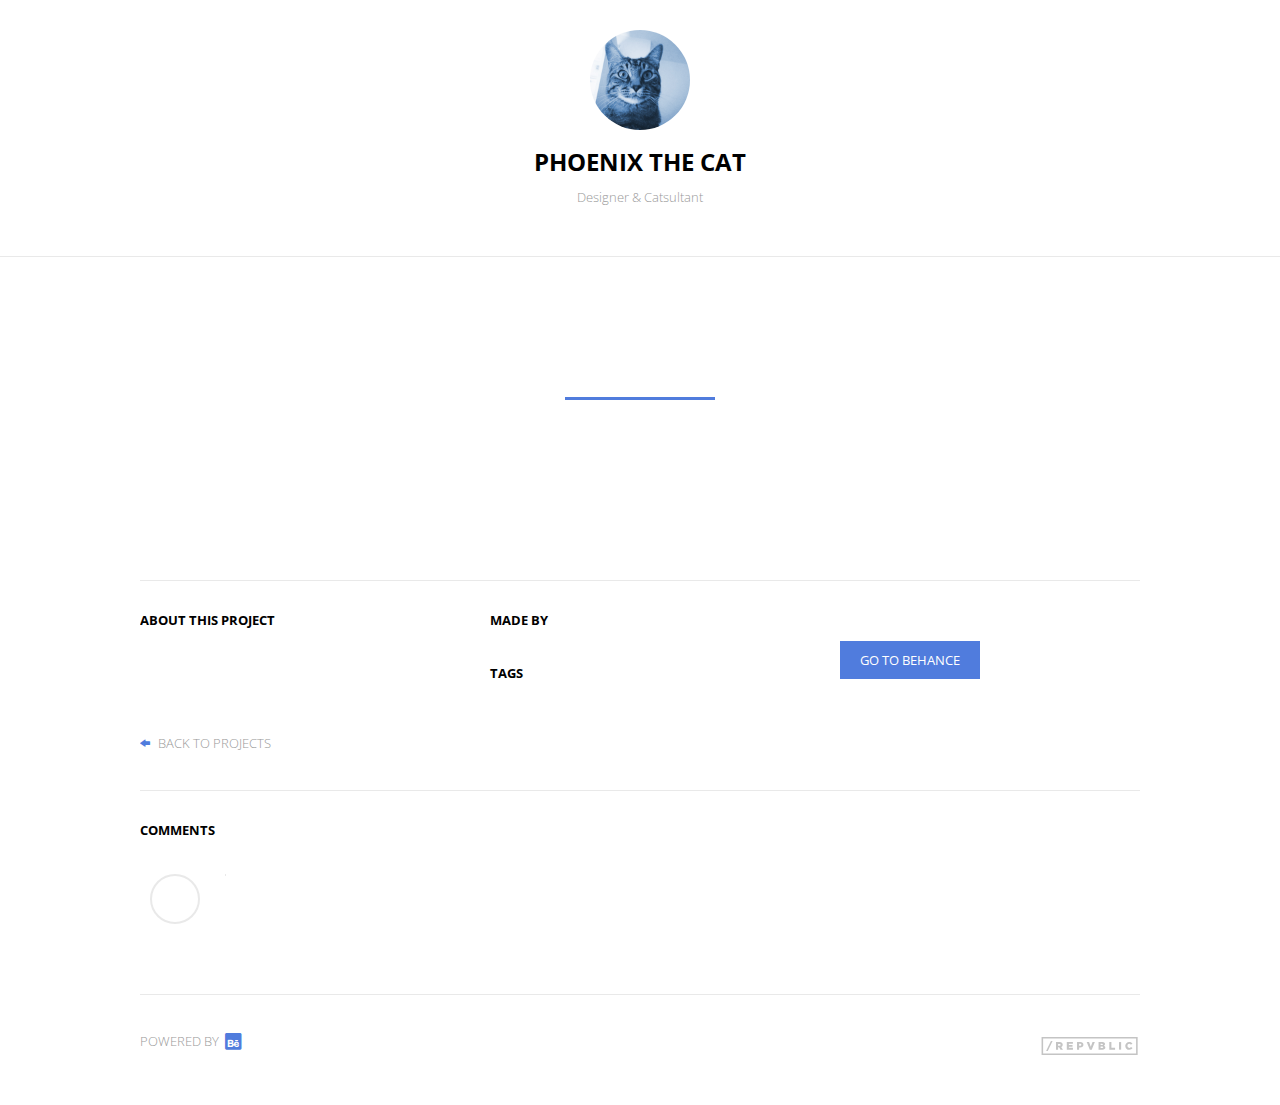
==== commit 3d3d5f84: "css" ====
--- a/project.html
+++ b/project.html
@@ -5,8 +5,8 @@
   <script type="text/javascript" src="static/js/be-settings.js"></script>
   <script type="text/javascript" src="static/js/be.js"></script>
   <script type="text/javascript" src="static/js/be-display.js"></script>
-  <link rel="icon" type="image/png" href="static/assets/favicon.png" />
-  <link href='http://fonts.googleapis.com/css?family=Roboto:400,700,300,400italic' rel='stylesheet' type='text/css'>
+  <link rel="icon" type="image/png" href="static/assets/favicon.ico" />
+  <link rel="stylesheet" href='http://fonts.googleapis.com/css?family=Open+Sans:300italic,600italic,800italic,300,600,800' type='text/css'/>
   <link rel="stylesheet" href="static/css/icons.css" type="text/css" />
   <link rel="stylesheet" href="static/css/styles.css" type="text/css" />
 </head>
@@ -15,7 +15,7 @@
     <div class="avatar">
       <img src="static/assets/avatar.jpg" alt="User Avatar" />
     </div>
-    <h1 class="username"><a href="index.html">Phoenix the cat</a></h1>
+    <h1 class="username"><a href="/behance">Phoenix the cat</a></h1>
     <span class="userdescription">Designer & Catsultant</span>
     <nav>
     </nav>
@@ -24,7 +24,7 @@
     <div class="avatar">
       <img src="static/assets/avatar.jpg" alt="User Avatar" />
     </div>
-    <h1 class="username"><a href="index.html">Phoenix the cat</a></h1>
+    <h1 class="username"><a href="/behance">Phoenix the cat</a></h1>
     <span class="userdescription">Designer & Catsultant</span>
     <nav>
     </nav>
@@ -63,7 +63,7 @@
           <a href="" class="gotobehance accent-bg" target="_blank">Go to Behance</a>
         </div>
         <div class="return-link">
-          <a href="index.html">
+          <a href="/behance">
             <i class="fi-arrow-left accent-txt"></i>
             Back to projects
           </a>
@@ -90,8 +90,9 @@
     <div class="behance">
       <a href="http://www.behance.net" target="_blank">Powered by <i class="fi-social-behance accent-txt"></i></a>
     </div>
+
     <div class="repvblic">
-      <a href="http://www.repvblic.co/behance/" target="_blank" class="icon">Repvblic.co</a>
+      <a href="http://www.repvblic.co/pdisplay/" target="_blank" class="icon">Repvblic.co</a>
     </div>
   </footer>
 </body>
--- a/static/css/styles.css
+++ b/static/css/styles.css
@@ -9,11 +9,11 @@
 /*If you want to change the accent color, do it here!*/
 
 .accent-txt {
-  color: #1769ff;
+  color: #507cdd;
 }
 
 .accent-bg {
-  background: #1769ff;
+  background: #507cdd;
 }
 
 /*General*/
@@ -31,7 +31,7 @@
   width: 100%;
   height: 100%;
   position: relative;
-  font-family: 'Roboto', sans-serif;
+  font-family: 'open sans', sans-serif;
   font-size: 16px;
   font-weight: 400;
   color: #000;
@@ -65,7 +65,7 @@
 }
 
 .username {
-  font-weight: 400;
+  font-weight: 700;
   text-align: center;
   width: 100%;
   display: block;
@@ -76,7 +76,16 @@
 
 .username a {
   color: #000;
-}
+  -webkit-transition: all .3s;
+  -moz-transition: all .3s;
+  -o-transition: all .3s;
+  -ms-transition: all .3s;
+  transition: all .3s;
+}
+.username a:hover{
+  color: #507cdd;
+}
+
 
 .userdescription {
   font-weight: 300;
@@ -97,7 +106,17 @@
   font-size: .6em;
   text-decoration: none;
   display: inline-block;
-  margin: 0 10px;
+  padding: 3px 5px;
+  margin: 0 5px;
+  -webkit-transition: all .5s;
+  -moz-transition: all .5s;
+  -o-transition: all .5s;
+  -ms-transition: all .5s;
+  transition: all .5s;
+}
+nav a:hover{
+  background: #507cdd;
+  color: white;
 }
 
 #sticky {
@@ -135,8 +154,8 @@
 
 #sticky .avatar {
   float: left;
-  width: 50px;
-  height: 50px;
+  width: 45px;
+  height: 45px;
 }
 
 #sticky h1.username {
@@ -155,8 +174,11 @@
   float: right;
 }
 
+
+
 #content {
-  width: 1000px;
+  max-width: 1000px;
+  width: 100%;
   margin: 40px auto 0;
   display: table;
 }
@@ -181,10 +203,23 @@
   margin-bottom: 15px;
   display: block;
   position: relative;
-}
-
+  -webkit-transition: 1s;
+  -moz-transition:    1s;
+  -ms-transition:     1s;
+  -o-transition:      1s;
+  transition: 1s;
+}
+.project_thumb:hover{
+  -webkit-transform: scale(0.95);
+  -moz-transform: scale(0.95);
+  -ms-transform: scale(0.95);
+  -o-transform: scale(0.95);
+  transform: scale(0.95);
+
+}
 .project_thumb img {
   width: 100%;
+  border-radius: 5px;
 }
 
 .project_thumb .overlay {
@@ -196,7 +231,7 @@
 }
 
 .project_thumb .overlay:hover {
-  opacity: .7;
+  opacity: .5;
 }
 
 .overlay i {
@@ -538,12 +573,13 @@
   text-align: center;
 }
 
-@media all
-and (min-width: 480px)
-and (max-width: 999px) {
-
+@media all and (min-width: 480px) and (max-width: 999px) {
+  nav a {
+    padding: 5px 2px;
+    margin: 0 3px;
+  }
   #content, footer {
-    width: 730px;
+    width: 100%;
   }
 
   .c_content {
@@ -554,10 +590,17 @@
     min-height: 250px;
   }
 }
-
-@media all
-and (min-width: 320px)
-and (max-width: 480px) {
+@media all and (min-width: 480px) and (max-width: 599px) {
+  #sticky {
+  padding: 12px 2px;
+  }
+  nav a {
+    padding: 5px 1px;
+    margin: 0 2px;
+  }
+}
+
+@media all and (min-width: 320px) and (max-width: 480px) {
 
   .is-on {
     display: none;
@@ -596,6 +639,11 @@
   nav a {
     font-size: .8em;
     margin: 0 10px 10px;
+  -webkit-transition: none;
+  -moz-transition: none;
+  -o-transition: none;
+  -ms-transition: none;
+  transition: none;
   }
 
   .avatar {
